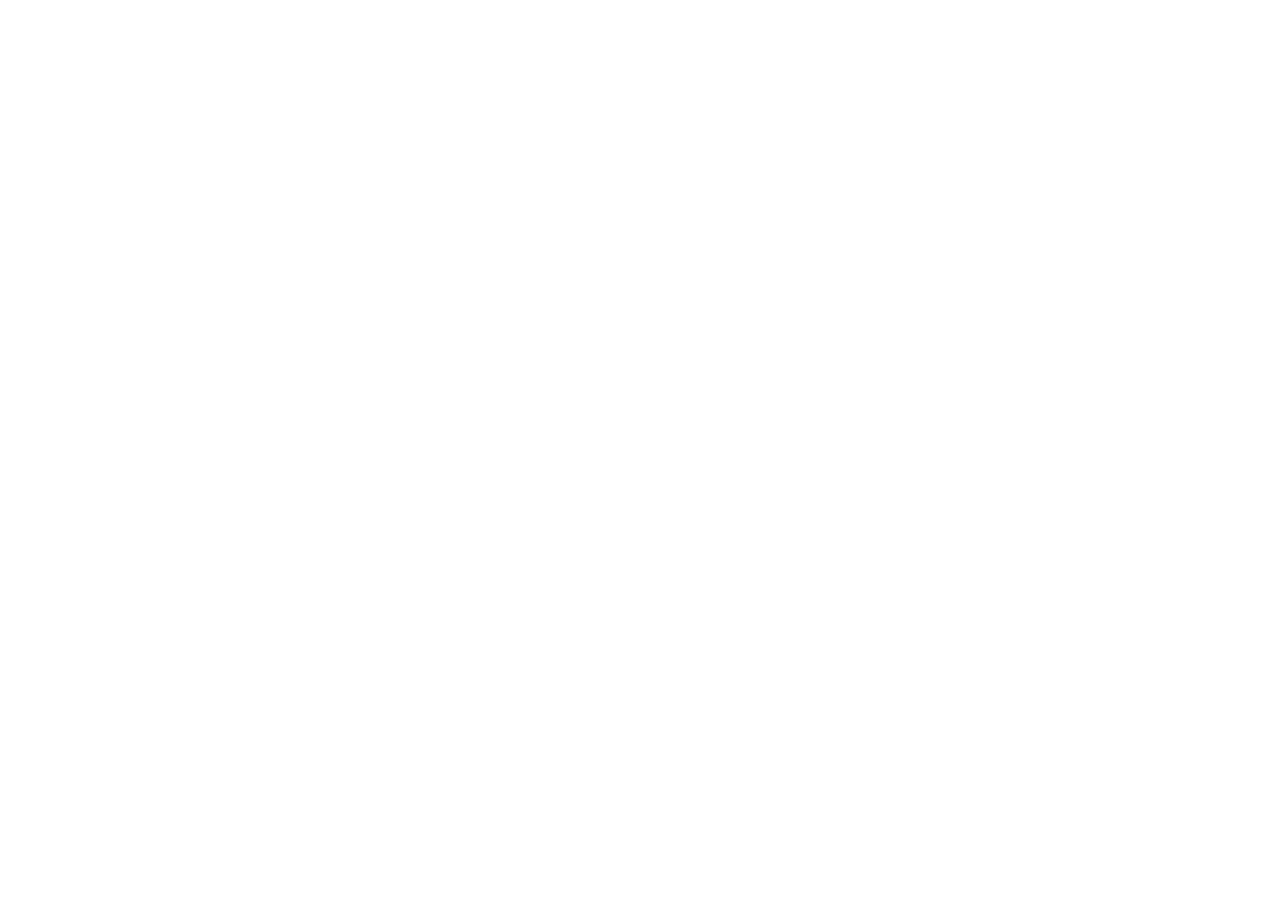
==== index.html @ c44777fe "Added basic template" ====
<!DOCTYPE html>
<html lang="en" >

<head>
  <meta charset="UTF-8">
  <title>Froyo</title>
  
  
  <link rel='stylesheet prefetch' href='https://cdnjs.cloudflare.com/ajax/libs/twitter-bootstrap/4.0.0-beta.2/css/bootstrap.css'>
<link rel='stylesheet prefetch' href='https://cdnjs.cloudflare.com/ajax/libs/animate.css/3.5.2/animate.min.css'>

  
  
</head>

<body>

  
  <script src='https://cdnjs.cloudflare.com/ajax/libs/jquery/3.2.1/jquery.min.js'></script>
<script src='https://cdnjs.cloudflare.com/ajax/libs/twitter-bootstrap/4.0.0-beta/js/bootstrap.min.js'></script>

  

</body>

</html>
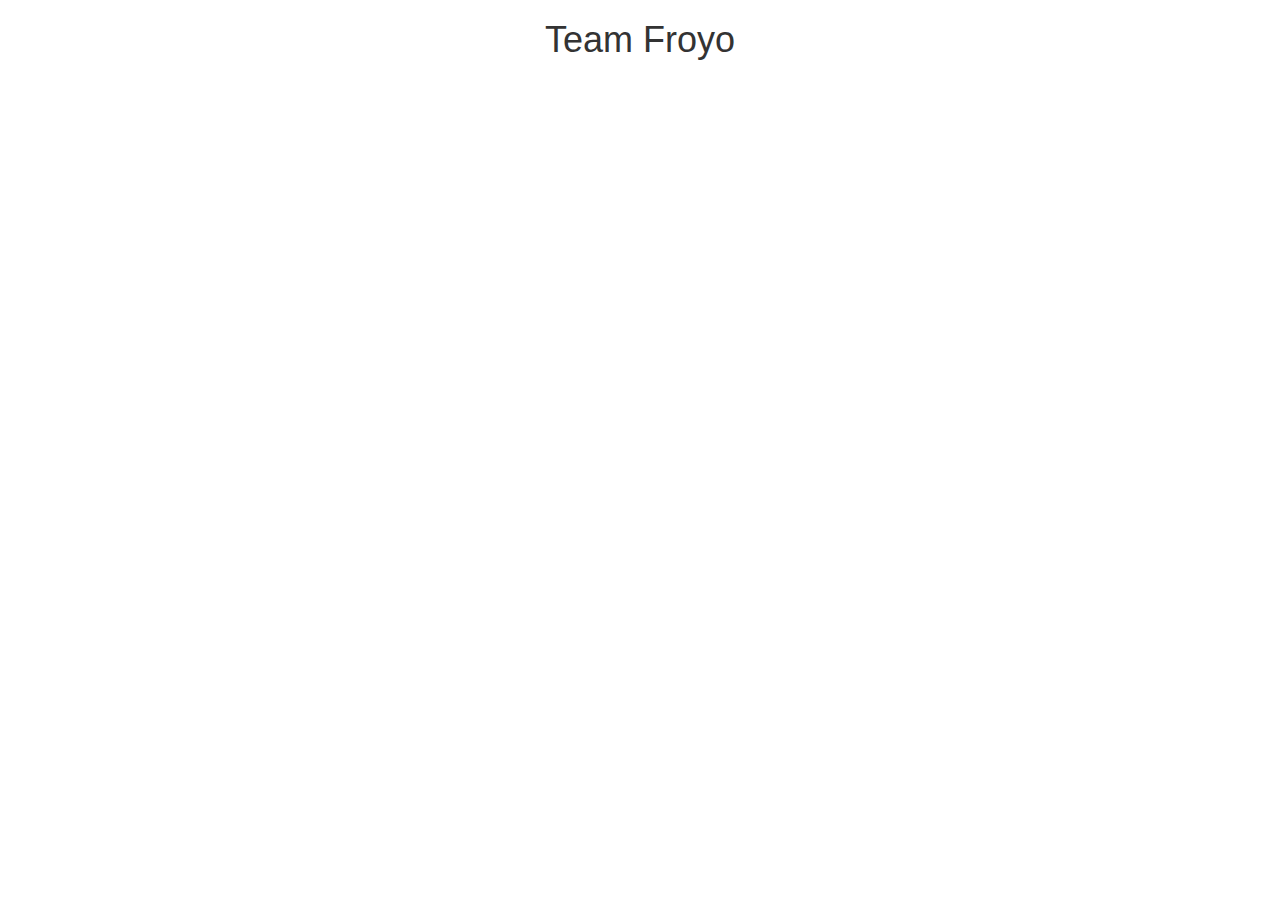
==== commit c2dd436b: "Added custom css and js filenames" ====
--- a/index.html
+++ b/index.html
@@ -3,24 +3,25 @@
 
 <head>
   <meta charset="UTF-8">
+	<meta name="viewport" content="width=device-width, initial-scale=1, shrink-to-fit=no">
   <title>Froyo</title>
   
-  
-  <link rel='stylesheet prefetch' href='https://cdnjs.cloudflare.com/ajax/libs/twitter-bootstrap/4.0.0-beta.2/css/bootstrap.css'>
-<link rel='stylesheet prefetch' href='https://cdnjs.cloudflare.com/ajax/libs/animate.css/3.5.2/animate.min.css'>
+  <link rel='stylesheet prefetch' href='https://cdnjs.cloudflare.com/ajax/libs/twitter-bootstrap/3.3.7/css/bootstrap.min.css'>
+	<link rel='stylesheet prefetch' href='https://cdnjs.cloudflare.com/ajax/libs/animate.css/3.5.2/animate.min.css'>
+	<link rel="stylesheet" href="css/style.css"/>
+		
 
-  
-  
 </head>
 
 <body>
-
-  
-  <script src='https://cdnjs.cloudflare.com/ajax/libs/jquery/3.2.1/jquery.min.js'></script>
-<script src='https://cdnjs.cloudflare.com/ajax/libs/twitter-bootstrap/4.0.0-beta/js/bootstrap.min.js'></script>
-
-  
-
+  <h1 class="text-center">Team Froyo</h1>
+		
+		
+		
+		
+	<script src='https://cdnjs.cloudflare.com/ajax/libs/jquery/3.2.1/jquery.min.js'></script>
+	<script src='https://cdnjs.cloudflare.com/ajax/libs/twitter-bootstrap/3.3.7/js/bootstrap.min.js'></script>
+  <script src="js/app.js"></script>
 </body>
 
 </html>
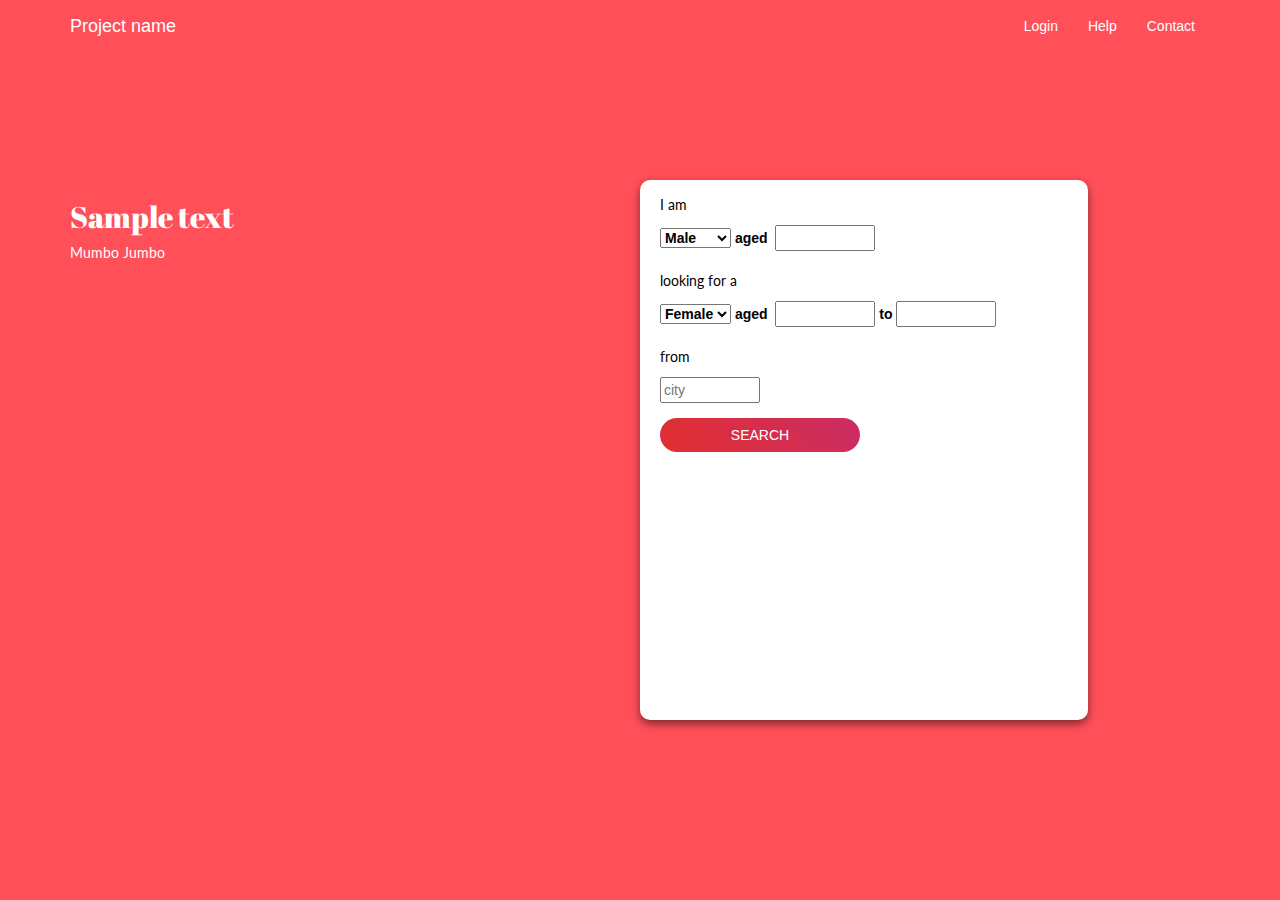
==== commit 3e7a7896: "Added landing page" ====
--- a/index.html
+++ b/index.html
@@ -14,10 +14,74 @@
 </head>
 
 <body>
-  <h1 class="text-center">Team Froyo</h1>
-		
-		
-		
+<!--  bootstrap navbar-->
+  <nav id="header" class="navbar">
+    <div id="header-container" class="container navbar-container">
+      <div class="navbar-header">
+        <button type="button" class="navbar-toggle collapsed" data-toggle="collapse" data-target="#navbar" aria-expanded="false" aria-controls="navbar">
+          <span class="sr-only">Toggle navigation</span>
+          <span class="icon-bar"></span>
+          <span class="icon-bar"></span>
+          <span class="icon-bar"></span>
+        </button>
+        <a id="brand" class="navbar-brand" href="#">Project name</a>
+      </div>
+      <div id="navbar" class="collapse navbar-collapse">
+          <ul class="nav navbar-nav navbar-right">
+              <li><a href="#">Login</a></li>
+              <li><a href="#help">Help</a></li>
+              <li><a href="#contact">Contact</a></li>
+          </ul>
+      </div>
+    </div>
+  </nav>
+<!--end navbar-->
+  
+<!--content begins-->
+  <div>
+    <div class="row content container">
+      <div class="text col-md-6 col-sm-12">
+        <h2>Sample text</h2>
+        <p>Mumbo Jumbo</p>
+      </div>
+      <div class="card col-md-6 col-sm-12">
+        <form>
+          
+          <div class="form-group">
+            <p>I am </p>
+            <label>
+              <select>
+                <option value="Male" selected="selected">Male</option>
+                <option value="Female">Female</option>
+                <option value="Other">Other</option>
+              </select>
+              aged&nbsp;
+              <input type="number"/>
+            </label>
+          </div>
+          
+          <div class="form-group">
+            <p>looking for a </p>
+            <label>
+              <select>
+                <option value="Male" >Male</option>
+                <option value="Female" selected="selected">Female</option>
+                <option value="Other">Other</option>
+              </select>
+              aged&nbsp;
+              <input type="number"/> to <input type="number"/>
+            </label>
+          </div>
+          <div class="form-group">
+            <p>from</p>
+            <input type="text" placeholder="city"/>
+          </div>
+            <a class="btn btn-red" href="profile.html">Search</a>
+        </form>
+      </div>
+    </div>
+  </div>
+  
 		
 	<script src='https://cdnjs.cloudflare.com/ajax/libs/jquery/3.2.1/jquery.min.js'></script>
 	<script src='https://cdnjs.cloudflare.com/ajax/libs/twitter-bootstrap/3.3.7/js/bootstrap.min.js'></script>
--- a/css/style.css
+++ b/css/style.css
@@ -0,0 +1,75 @@
+@import url('https://fonts.googleapis.com/css?family=Abril+Fatface');
+@import url('https://fonts.googleapis.com/css?family=Lato');
+
+body {
+  background: #FF4F59;  /* fallback for old browsers */
+}
+
+h2{
+  font-family: 'Abril Fatface', cursive;
+  color: white;
+}
+p{
+  font-family: 'Lato', sans-serif;
+  color: white;
+}
+
+a{
+  color: white;
+}
+input{
+  width: 100px;
+}
+
+.row{
+  margin: 0;
+}
+.btn-red{
+  background: #d6225a;
+  background: linear-gradient(225deg, #ca2c66 0%, #e22f2f 100%);
+  transition: all .4s ease;
+  border: none;
+  border-radius: 50px;
+  width: 200px;
+  border-radius: 34px;
+  border: 1px solid transparent;
+  text-transform: uppercase;
+  font: serif;
+}
+.btn-red:hover{
+  background: linear-gradient(225deg, #e22f2f 0%, #ca2c66 100%);
+  color: white;
+  transform: translateY(-2px); 
+  box-shadow: 0 4px 8px 0 rgba(0,0,0,0.5);
+
+}
+.content{
+  margin-top: 10%;
+  margin-left: auto;
+  margin-right: auto;
+}
+.text{
+  padding: 0;
+  width: 50%;
+}
+.card{
+  color: black !important;
+  min-width: 35vw;
+  width: auto;
+  background: white;
+  box-shadow: 0 4px 8px 0 rgba(0,0,0,0.5);
+  transition: 0.3s;
+  height: 60vh;
+  border-radius: 10px;
+  padding: 15px;
+  padding-left: 20px;
+  padding-right: 20px;
+  margin: 0 auto;
+}
+.card:hover {
+    box-shadow: 0 8px 16px 0 rgba(0,0,0,0.2);
+}
+.card p{
+    color: black;
+
+}
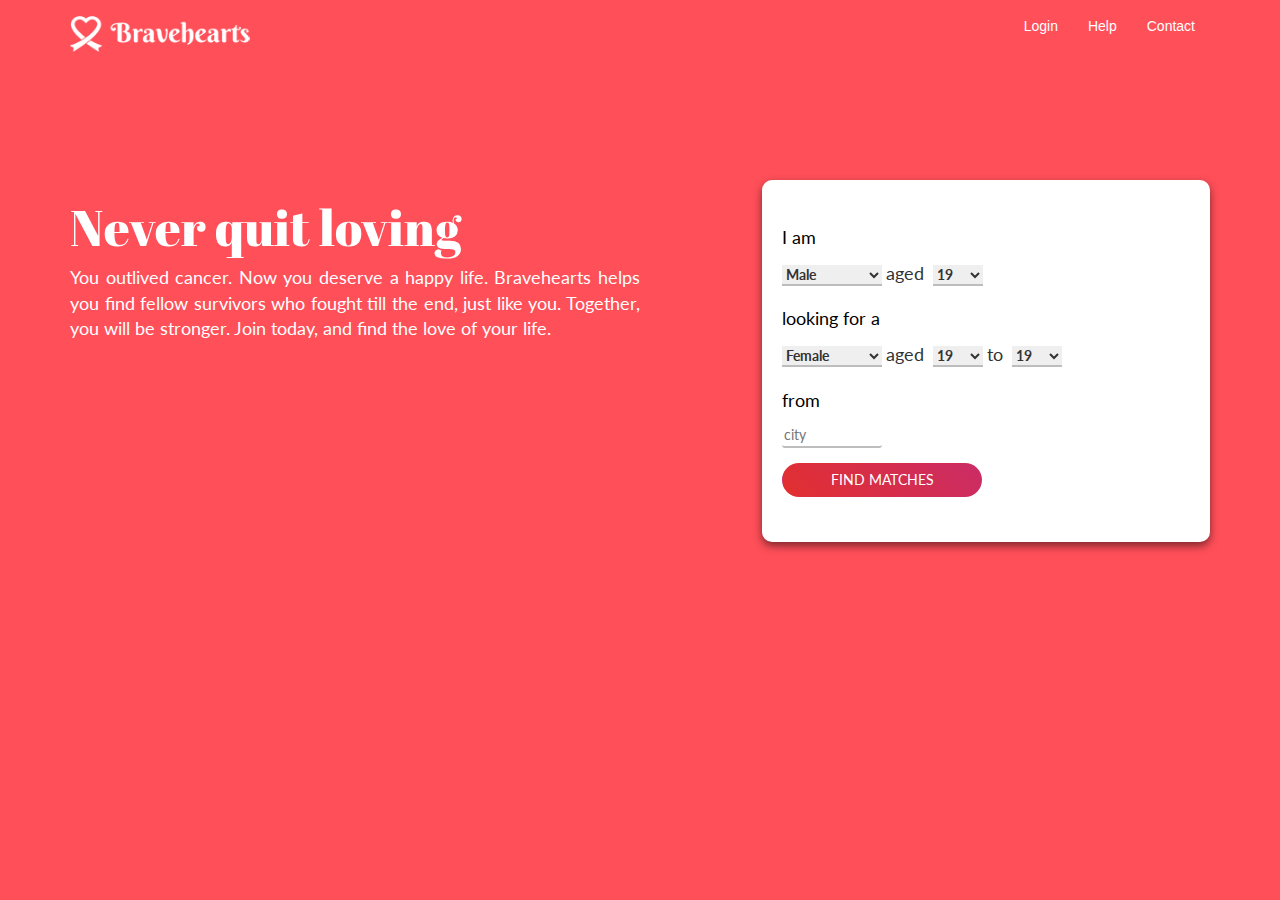
==== commit 8197ec6a: "All pages ready" ====
--- a/index.html
+++ b/index.html
@@ -24,7 +24,7 @@
           <span class="icon-bar"></span>
           <span class="icon-bar"></span>
         </button>
-        <a id="brand" class="navbar-brand" href="#">Project name</a>
+        <a id="brand" class="navbar-brand" href="#"><img id="home" src="img/logo.png"/></a>
       </div>
       <div id="navbar" class="collapse navbar-collapse">
           <ul class="nav navbar-nav navbar-right">
@@ -41,12 +41,11 @@
   <div>
     <div class="row content container">
       <div class="text col-md-6 col-sm-12">
-        <h2>Sample text</h2>
-        <p>Mumbo Jumbo</p>
+        <h2>Never quit loving</h2>
+        <p>You outlived cancer. Now you deserve a happy life. Bravehearts helps you find fellow survivors who fought till the end, just like you. Together, you will be stronger. Join today, and find the love of your life.</p>
       </div>
       <div class="card col-md-6 col-sm-12">
         <form>
-          
           <div class="form-group">
             <p>I am </p>
             <label>
@@ -55,8 +54,12 @@
                 <option value="Female">Female</option>
                 <option value="Other">Other</option>
               </select>
-              aged&nbsp;
-              <input type="number"/>
+              <span>aged&nbsp;</span>
+              <select class="age-group">
+                <option value="18" >18</option>
+                <option value="19" selected="selected">19</option>
+                <option value="20">20</option>
+              </select>
             </label>
           </div>
           
@@ -68,15 +71,25 @@
                 <option value="Female" selected="selected">Female</option>
                 <option value="Other">Other</option>
               </select>
-              aged&nbsp;
-              <input type="number"/> to <input type="number"/>
+              <span>aged&nbsp;</span>
+              <select class="age-group">
+                <option value="18" >18</option>
+                <option value="19" selected="selected">19</option>
+                <option value="20">20</option>
+              </select>
+              <span>to&nbsp;</span>
+              <select class="age-group">
+                <option value="18" >18</option>
+                <option value="19" selected="selected">19</option>
+                <option value="20">20</option>
+              </select>
             </label>
           </div>
           <div class="form-group">
             <p>from</p>
-            <input type="text" placeholder="city"/>
+            <input class="location" type="text" placeholder="city"/>
           </div>
-            <a class="btn btn-red" href="profile.html">Search</a>
+            <a class="btn btn-red" href="profile.html">Find matches</a>
         </form>
       </div>
     </div>
--- a/css/style.css
+++ b/css/style.css
@@ -9,18 +9,34 @@
   font-family: 'Abril Fatface', cursive;
   color: white;
 }
+p, h1, .btn, input, select, span{
+  font-family: 'Lato', sans-serif;
+}
 p{
-  font-family: 'Lato', sans-serif;
   color: white;
+  font-size: 18px;
 }
-
+span{
+  font-size: 18px;
+  font-weight: normal;
+}
 a{
   color: white;
 }
 input{
   width: 100px;
+  border-radius: 3px;
 }
+select{
+  border: none;
+  width: 100px;
+  border-bottom: 2px solid #bdbdbd;
 
+}
+form{
+  padding-top: 30px;
+  padding-bottom: 30px;
+}
 .row{
   margin: 0;
 }
@@ -35,6 +51,8 @@
   border: 1px solid transparent;
   text-transform: uppercase;
   font: serif;
+  font-family: 'Lato', sans-serif;
+
 }
 .btn-red:hover{
   background: linear-gradient(225deg, #e22f2f 0%, #ca2c66 100%);
@@ -43,28 +61,33 @@
   box-shadow: 0 4px 8px 0 rgba(0,0,0,0.5);
 
 }
+.age-group{
+  width: 50px;  
+}
 .content{
   margin-top: 10%;
   margin-left: auto;
   margin-right: auto;
 }
+.content h2{
+  font-size: 50px;
+}
 .text{
   padding: 0;
-  width: 50%;
 }
 .card{
-  color: black !important;
   min-width: 35vw;
   width: auto;
   background: white;
   box-shadow: 0 4px 8px 0 rgba(0,0,0,0.5);
   transition: 0.3s;
-  height: 60vh;
+  min-height: 20vh;
   border-radius: 10px;
   padding: 15px;
   padding-left: 20px;
   padding-right: 20px;
   margin: 0 auto;
+  margin-bottom: 20px;
 }
 .card:hover {
     box-shadow: 0 8px 16px 0 rgba(0,0,0,0.2);
@@ -73,3 +96,64 @@
     color: black;
 
 }
+.location{
+  border: none;
+  border-bottom: 2px solid #bdbdbd;
+}
+.profile{
+  margin: 0 auto;
+}
+.profile-card{
+  margin-left: auto;
+  margin-right: auto;
+  background: white;
+  box-shadow: 0 4px 8px 0 rgba(0,0,0,0.5);
+  transition: 0.3s;
+  min-height: 40vh;
+  border-radius: 10px;
+  padding: 15px;
+}
+.profile-card p, .profile-card h2{
+  color: black;
+  font-family: 'Lato', sans-serif;
+
+}
+.profile-card span{
+  margin-right: 15px;
+}
+.profile-card img{
+  height: 200px;
+}
+.profile-card .btn{
+  border-radius: 34px;
+}
+.profile-card .col-md-4{
+  text-align: center;
+  
+}
+.profile-content li{
+  font-size: 18px;
+}
+@media only screen and (min-width: 768px) {
+  .profile-content{
+    margin-left: 8%;   
+  }
+  .card{
+    float: right;
+  }
+  .text{
+    width: 50%;
+  }
+  .text p{
+    text-align: justify;
+  }
+}
+#home{
+  width: 90%;
+}
+#profile{
+  width: 80%;
+}
+.icon-bar{
+  color: black;
+}